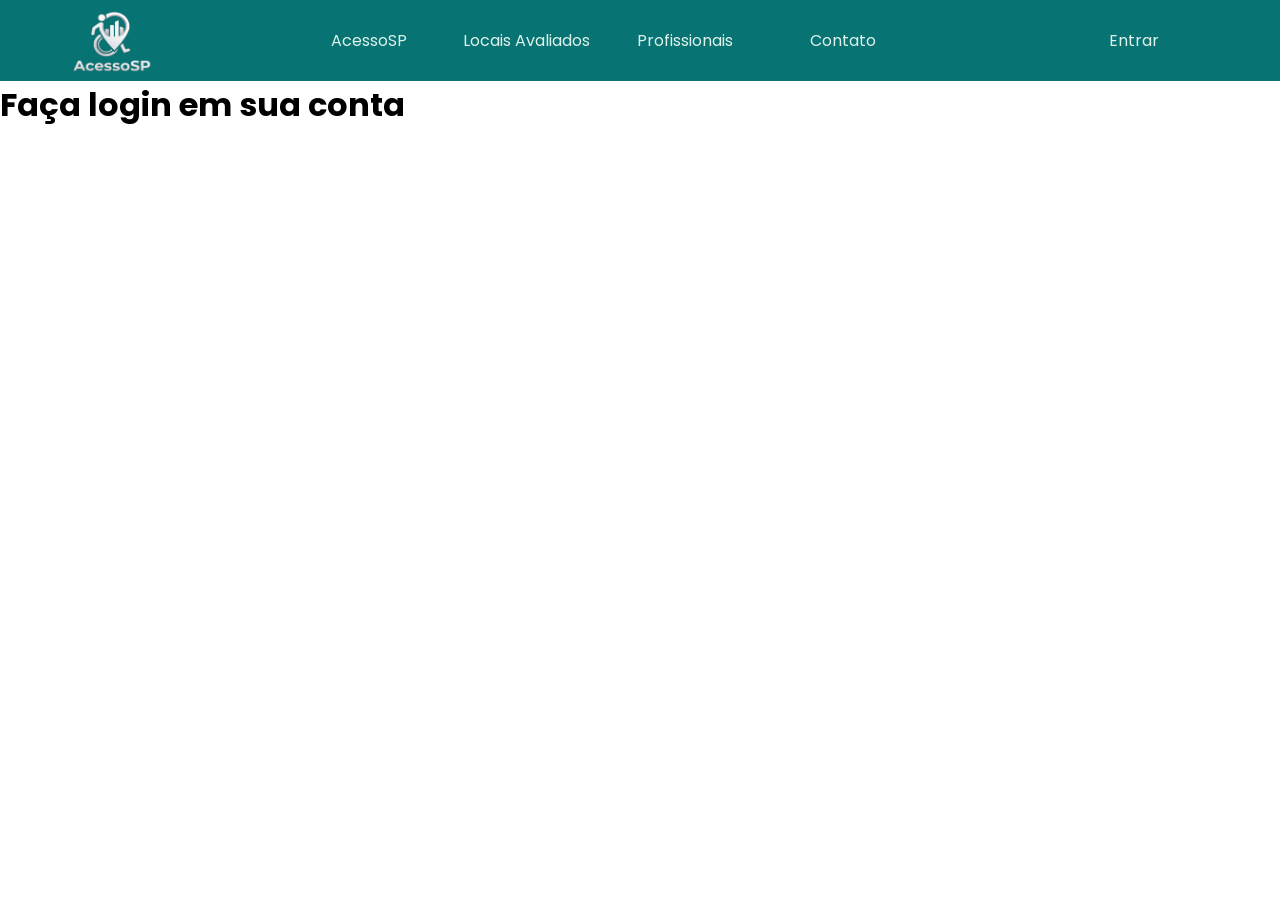
==== login.html @ 0ddb066b "updating files" ====
<!DOCTYPE html>
<html lang="Pt-br">
<head>
    <meta charset="UTF-8">
    <meta name="viewport" content="width=device-width, initial-scale=1.0">
    <link rel="stylesheet" href="estilos/login.css">
    <title>Login</title>
</head>
<body>
    <header>
        <div class="cabecalho_navegacao">
            <a href="index.html"><img class="cabecalho_navegacao-logo" src="assets/logo-header.png" alt="Logo do AcessoSP"></a>
            <nav>
                <a class="cabecalho_navegacao_links" href="index.html">AcessoSP</a>
                <a class="cabecalho_navegacao_links" href="locais-avaliados.html">Locais Avaliados</a>
                <a class="cabecalho_navegacao_links" href="profissionais.html">Profissionais</a>
                <a class="cabecalho_navegacao_links" href="contato_html">Contato</a>
            </nav>
            <a class="cabecalho_link_entrar" href="login.html">Entrar</a>
        </div>
    </header>
    <main>
        <h1>Faça login em sua conta</h1>
    </main>
</body>
</html>
---- estilos/login.css ----
@import url('https://fonts.googleapis.com/css2?family=Poppins:ital,wght@0,100;0,200;0,300;0,400;0,500;0,600;0,700;0,800;0,900;1,100;1,200;1,300;1,400;1,500;1,600;1,700;1,800;1,900&display=swap');

* {
    margin: 0;
    padding: 0;
}



:root {
    --cor: #B2A7D9;
    --cor-do-gradiente: #80A2BF;
    --cor-link: #088C8C;
    --cor-principal: #077373;
    --cor-branca: #DFF2E9;
    --cor: #176FA6;
    --cor: #4AC7F5;
    --fonte: "Poppins", sans-serif;
}

body {
    font-family: var(--fonte);
}

.cabecalho_navegacao {
    background-color: var(--cor-principal);
    display: flex;
    flex-flow: row wrap;
    justify-content: space-around;
    align-items: center;
    width: 100%;
    height: auto;
}

nav {
    display: flex;
    gap: 10px;
    min-width: 300px;
}

.cabecalho_navegacao-logo {
    margin-top: 10px;
    width: 80px;
    height: 64px;
}

.cabecalho_navegacao_links, .cabecalho_link_entrar {
    border-radius: 10px;
    text-decoration: none;
    text-align: center;
    color: var(--cor-branca);
    width: 138px;
    padding: 5px;
}

main {
    display: flex;
    align-items: center;
}
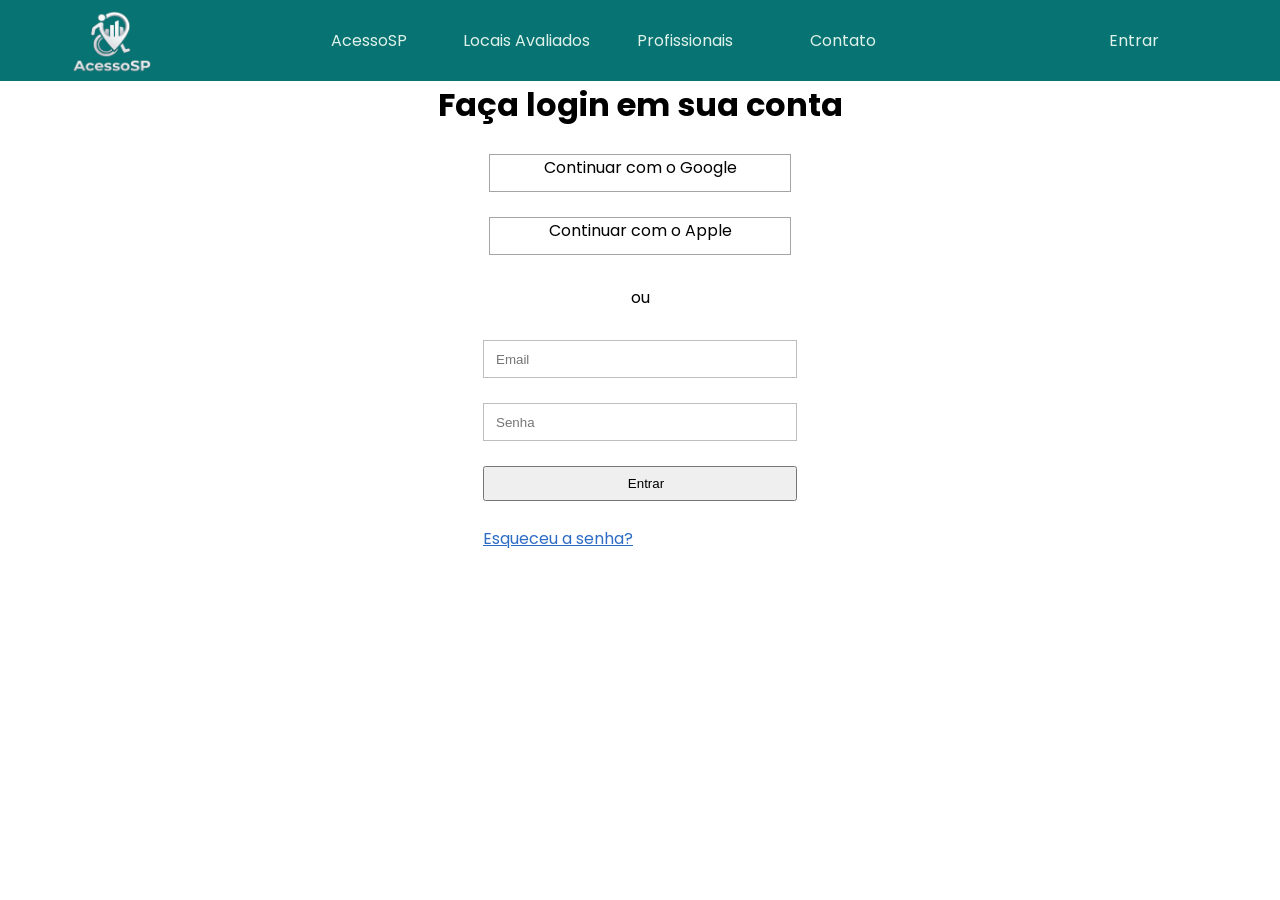
==== commit 294b5692: "update" ====
--- a/login.html
+++ b/login.html
@@ -21,6 +21,21 @@
     </header>
     <main>
         <h1>Faça login em sua conta</h1>
+        <div>
+            <img src="" alt="">
+            <p class="botao">Continuar com o Google</p>
+        </div>
+        <div>
+            <img src="" alt="">
+            <p class="botao">Continuar com o Apple</p>
+        </div>
+        <p class="paragrafo">ou</p>
+        <form action="cadastro.php" method="post">
+            <input placeholder="Email" type="email" name="email" id="iemail"><br>
+            <input placeholder="Senha" type="password" name="senha" id="isenha"><br>
+            <input type="submit" value="Entrar"><br>
+            <a class="esqueci" href="esqueci.html">Esqueceu a senha?</a>
+        </form>
     </main>
 </body>
 </html>
--- a/estilos/login.css
+++ b/estilos/login.css
@@ -55,5 +55,49 @@
 
 main {
     display: flex;
+    flex-flow: column;
     align-items: center;
+}
+
+.botao {
+    text-align: center;
+    width: 300px;
+    height: 36px;
+    border: 1px solid rgb(165, 165, 165);
+    
+}
+
+.paragrafo {
+    margin: 30px;
+}
+
+/* ---------- FORMULÁRIO ---------- */
+
+form {
+    display: flex;
+    flex-direction: column;
+}
+
+input {
+  padding-left: 12px;
+  height: 35px;
+}
+
+input[type="email"], input[type="password"] {
+    width: 300px;
+    height: 36px;
+    border: 1px solid rgba(163, 163, 163, 0.705);
+}
+
+input[placeholder="email"], input[placeholder="password"] {
+    padding: 10px;
+}
+
+input[placeholder="password"] {
+    background-color: #2D6CC4;
+}
+
+.esqueci {
+    background-color: white;
+    color: #2D6CC4;
 }
